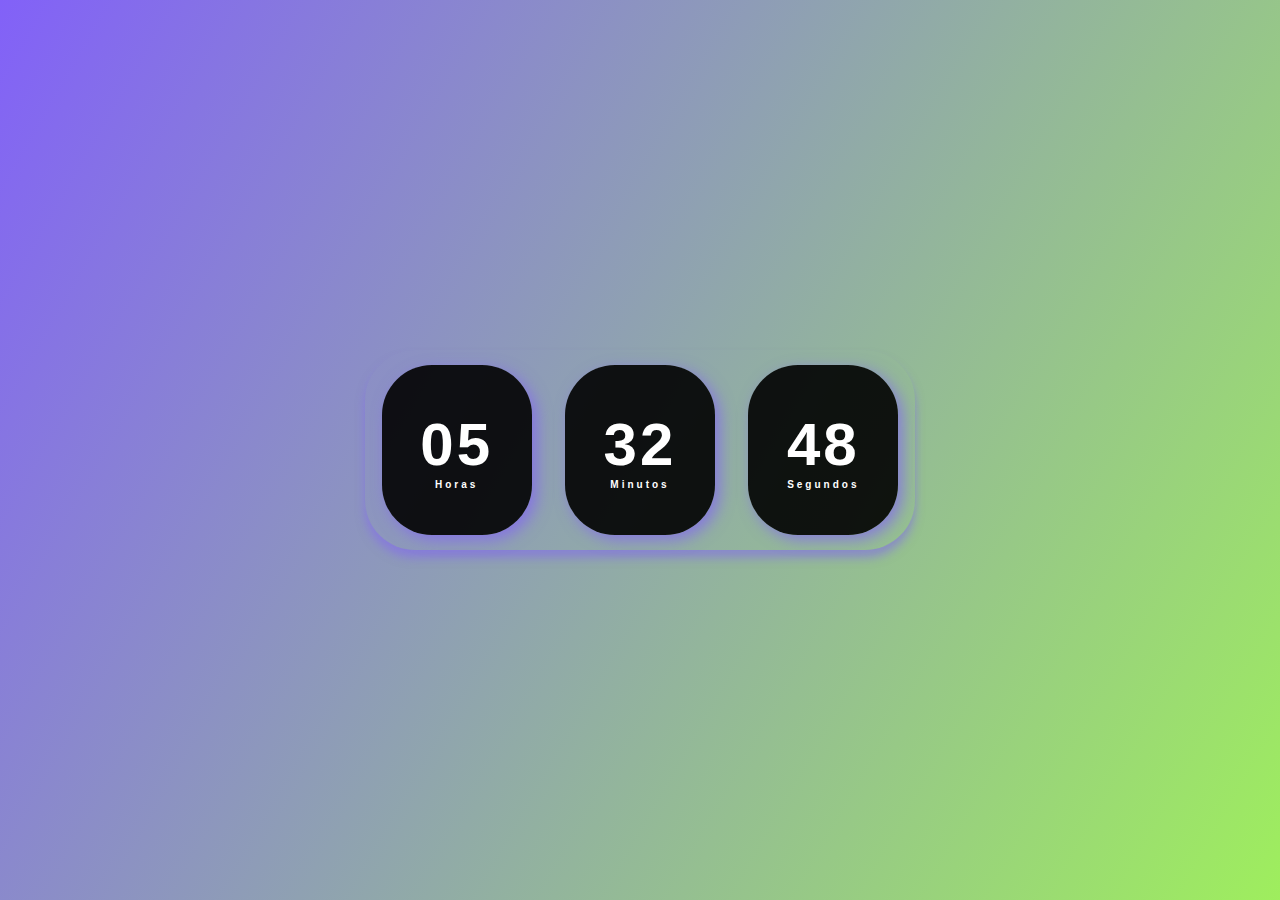
==== index.html @ 54d8dac4 "fix: corrige buds" ====
<!DOCTYPE html>
<html lang="en">
<head>
    <meta charset="UTF-8">
    <meta http-equiv="X-UA-Compatible" content="IE=edge">
    <meta name="viewport" content="width=device-width, initial-scale=1.0">
    <title>Relogio Digital</title>
    <link rel="stylesheet" href="style.css">
    <link rel="shortcut icon" href="despertador.png" type="image/x-icon" />
</head>
<body>
    <div class="relogio">
        <div>
            <span id="horas">00</span>
            <span class="tempo">Horas</span>
        </div>
        <div>
            <span id="minutos">00</span>
            <span class="tempo">Minutos</span>
        </div>
        <div>
            <span id="segundos">00</span>
            <span class="tempo">Segundos</span>
        </div>

    </div>
    <script src="script.js"></script>
</body>
</html>
---- style.css ----
* {
    margin: 0;
    padding: 0;
    font-family: 'Open Sans', sans-serif;
}

body {
    height: 100vh;
    background: linear-gradient(120deg, rgb(130, 97, 248), hsl(93, 81%, 65%)); 
    display: flex;
    align-items: center;
    justify-content: center;
}

.relogio {
    display: flex;
    align-items: center;
    justify-content: space-around;
    height: 200px;
    width: 550px;
    background: transparent;
    border-radius: 50px;
    box-shadow: 0px 8px 10px rgba(130, 97, 248, 0.5);
}

.relogio div {
    height: 170px;
    width: 150px;
    display: flex;
    flex-direction: column;
    align-items: center;
    justify-content: center;
    color: #fff;
    background: rgba(0, 0, 0, .9);
    box-shadow: 5px 5px 15px rgba(130, 97, 248, 0.7);
    border-radius: 50px;
    letter-spacing: 3px;  

}

.relogio span {
    font-weight: bolder;
    font-size: 60px;
}

.relogio span.tempo {
    font-size: 10px;
}
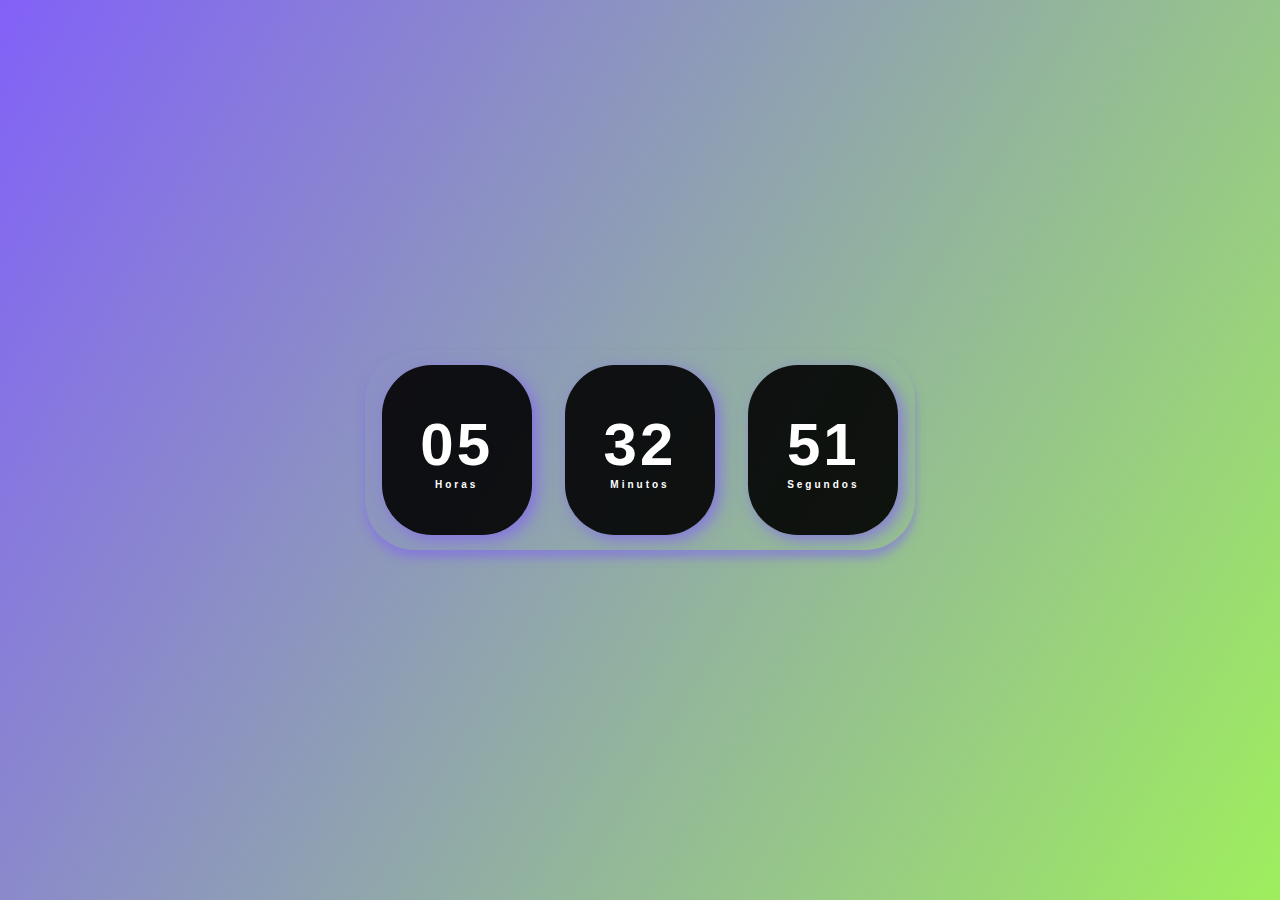
==== commit f05fd779: "fix: altereção de arquivos" ====
--- a/index.html
+++ b/index.html
@@ -5,7 +5,7 @@
     <meta http-equiv="X-UA-Compatible" content="IE=edge">
     <meta name="viewport" content="width=device-width, initial-scale=1.0">
     <title>Relogio Digital</title>
-    <link rel="stylesheet" href="style.css">
+    <link rel="stylesheet" href="/css/style.css">
     <link rel="shortcut icon" href="despertador.png" type="image/x-icon" />
 </head>
 <body>
--- a/css/style.css
+++ b/css/style.css
@@ -0,0 +1,49 @@
+* {
+    margin: 0;
+    padding: 0;
+    font-family: 'Open Sans', sans-serif;
+}
+
+body {
+    height: 100vh;
+    background: linear-gradient(120deg, rgb(130, 97, 248), hsl(93, 81%, 65%)); 
+    display: flex;
+    align-items: center;
+    justify-content: center;
+}
+
+.relogio {
+    display: flex;
+    align-items: center;
+    justify-content: space-around;
+    height: 200px;
+    width: 550px;
+    background: transparent;
+    border-radius: 50px;
+    box-shadow: 0px 8px 10px rgba(130, 97, 248, 0.5);
+}
+
+.relogio div {
+    height: 170px;
+    width: 150px;
+    display: flex;
+    flex-direction: column;
+    align-items: center;
+    justify-content: center;
+    color: #fff;
+    background: rgba(0, 0, 0, .9);
+    box-shadow: 5px 5px 15px rgba(130, 97, 248, 0.7);
+    border-radius: 50px;
+    letter-spacing: 3px;  
+
+}
+
+.relogio span {
+    font-weight: bolder;
+    font-size: 60px;
+}
+
+.relogio span.tempo {
+    font-size: 10px;
+}
+
